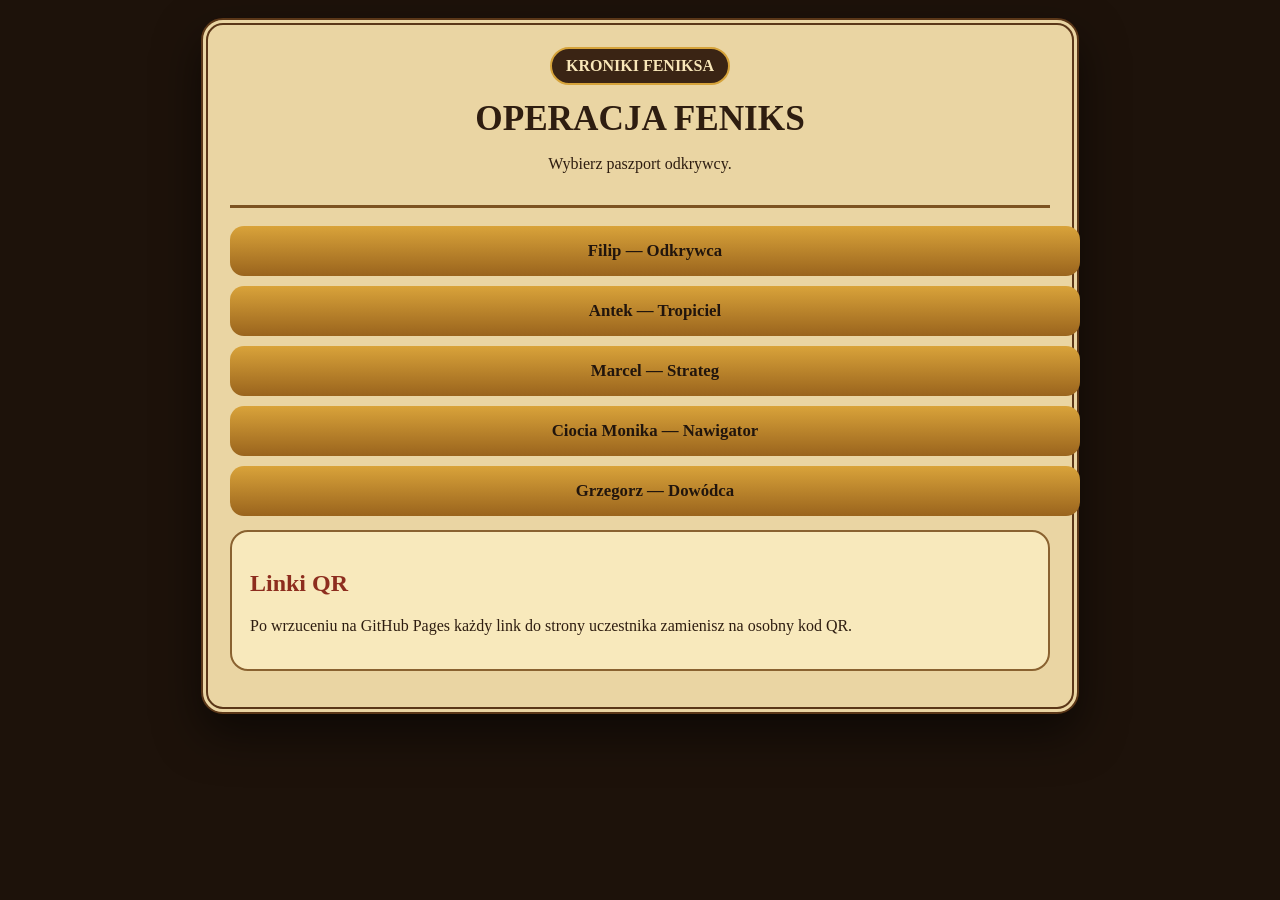
==== index.html @ eb8ac410 "Add files via upload" ====
<!doctype html><html lang="pl"><head><meta charset="utf-8"><meta name="viewport" content="width=device-width,initial-scale=1"><title>Operacja Feniks</title><link rel="stylesheet" href="style.css"></head><body><main class="app"><header><span class="badge">KRONIKI FENIKSA</span><h1>Operacja Feniks</h1><p>Wybierz paszport odkrywcy.</p></header><a class="button" href="filip.html">Filip — Odkrywca</a><a class="button" href="antek.html">Antek — Tropiciel</a><a class="button" href="marcel.html">Marcel — Strateg</a><a class="button" href="monika.html">Ciocia Monika — Nawigator</a><a class="button" href="grzegorz.html">Grzegorz — Dowódca</a><div class="card"><h2>Linki QR</h2><p>Po wrzuceniu na GitHub Pages każdy link do strony uczestnika zamienisz na osobny kod QR.</p></div></main></body></html>
---- style.css ----
body{margin:0;background:#1d120a;color:#2e1d10;font-family:Georgia,serif;padding:18px}
.app{max-width:820px;margin:auto;background:#ead5a3;border:7px double #5b3718;border-radius:22px;padding:22px;box-shadow:0 20px 45px #0008}
header{text-align:center;border-bottom:3px solid #7d5321;padding-bottom:16px;margin-bottom:18px}
.badge{display:inline-block;padding:8px 14px;border:2px solid #d6a33a;border-radius:999px;background:#3a2414;color:#f8e6b8;font-weight:bold}
h1{text-transform:uppercase;font-size:2.2rem;margin:14px 0 8px}
h2{color:#8d2d1e}.card{background:#fff3c9aa;border:2px solid #8a6230;border-radius:18px;padding:18px;margin:14px 0}
.status{display:grid;grid-template-columns:1fr 1fr;gap:12px}.stat{text-align:center;border:2px solid #7d5321;border-radius:14px;padding:14px;background:#fff3c9}
.big{font-size:2rem;font-weight:bold;color:#8d2d1e}.button,button{display:block;width:100%;text-align:center;background:linear-gradient(#d9a33a,#9a641d);color:#21150d;font-weight:bold;padding:15px;border:0;border-radius:14px;text-decoration:none;margin:10px 0;font-size:1.05rem}
input{font-size:1.2rem;padding:8px;width:80px}.footer{text-align:center;color:#5e3b1d;margin-top:20px}@media(max-width:650px){.status{grid-template-columns:1fr}h1{font-size:1.7rem}}
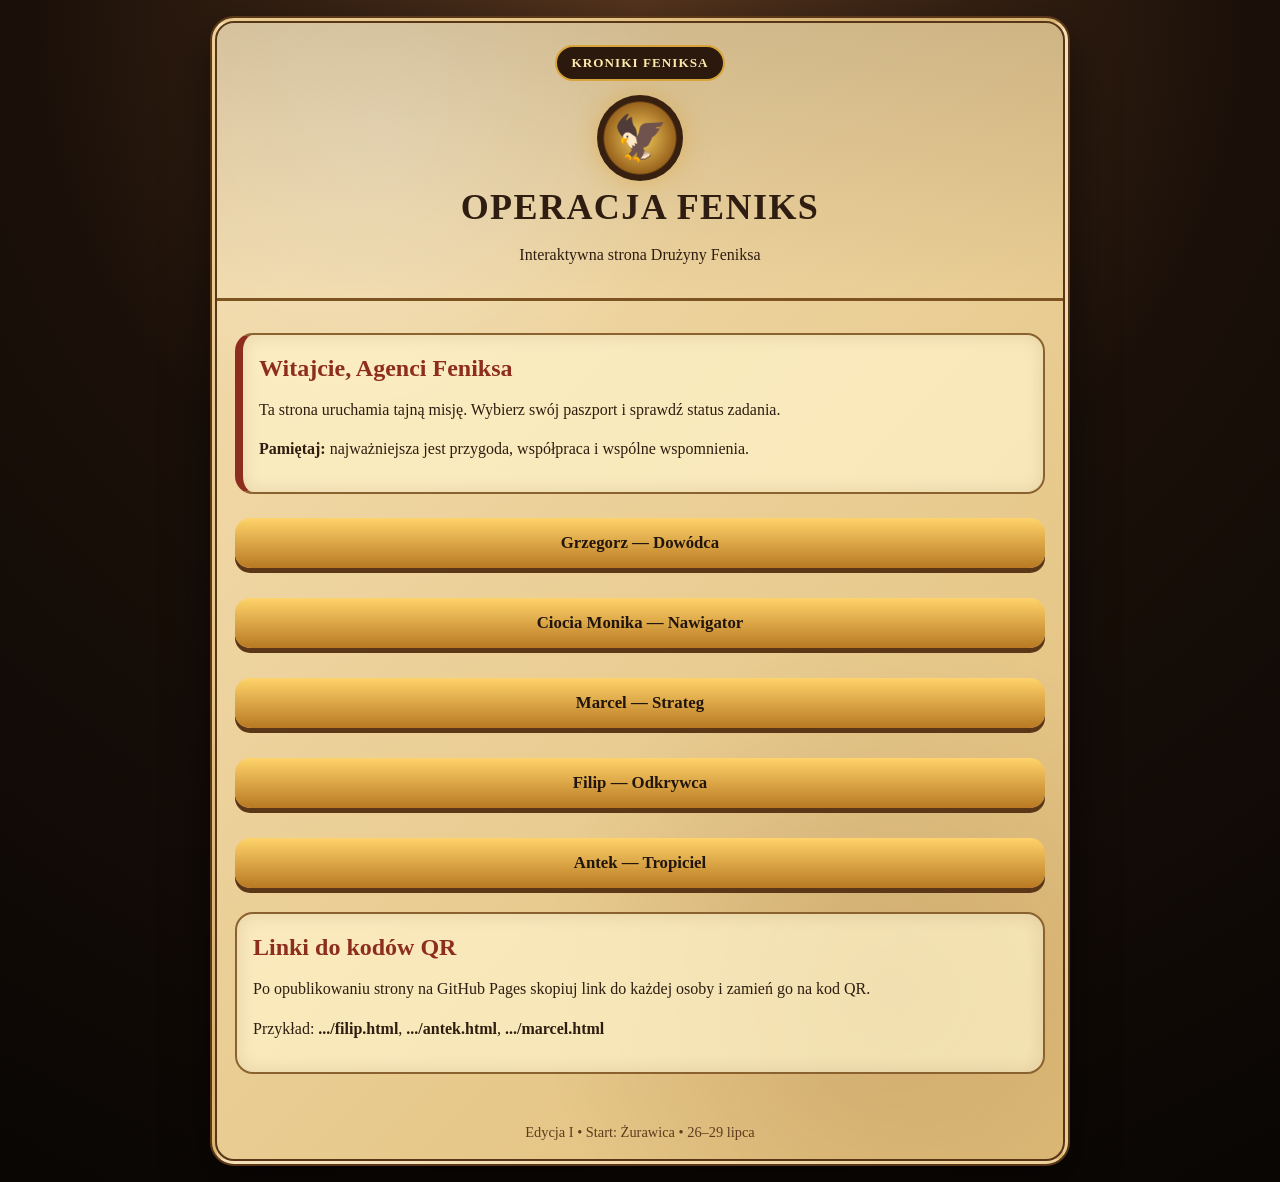
==== commit dd2deb79: "Add files via upload" ====
--- a/index.html
+++ b/index.html
@@ -1 +1,43 @@
-<!doctype html><html lang="pl"><head><meta charset="utf-8"><meta name="viewport" content="width=device-width,initial-scale=1"><title>Operacja Feniks</title><link rel="stylesheet" href="style.css"></head><body><main class="app"><header><span class="badge">KRONIKI FENIKSA</span><h1>Operacja Feniks</h1><p>Wybierz paszport odkrywcy.</p></header><a class="button" href="filip.html">Filip — Odkrywca</a><a class="button" href="antek.html">Antek — Tropiciel</a><a class="button" href="marcel.html">Marcel — Strateg</a><a class="button" href="monika.html">Ciocia Monika — Nawigator</a><a class="button" href="grzegorz.html">Grzegorz — Dowódca</a><div class="card"><h2>Linki QR</h2><p>Po wrzuceniu na GitHub Pages każdy link do strony uczestnika zamienisz na osobny kod QR.</p></div></main></body></html>+<!doctype html>
+<html lang="pl">
+<head>
+<meta charset="utf-8">
+<meta name="viewport" content="width=device-width,initial-scale=1">
+<title>Operacja Feniks</title>
+<link rel="stylesheet" href="style.css">
+</head>
+<body>
+<main class="app">
+  <section class="top">
+    <span class="badge">KRONIKI FENIKSA</span>
+    <div class="phoenix">🦅</div>
+    <h1>Operacja Feniks</h1>
+    <p>Interaktywna strona Drużyny Feniksa</p>
+  </section>
+
+  <section class="content">
+    <div class="card alert">
+      <h2>Witajcie, Agenci Feniksa</h2>
+      <p>Ta strona uruchamia tajną misję. Wybierz swój paszport i sprawdź status zadania.</p>
+      <p><b>Pamiętaj:</b> najważniejsza jest przygoda, współpraca i wspólne wspomnienia.</p>
+    </div>
+
+    <div class="links">
+      <a class="button" href="grzegorz.html">Grzegorz — Dowódca</a>
+<a class="button" href="monika.html">Ciocia Monika — Nawigator</a>
+<a class="button" href="marcel.html">Marcel — Strateg</a>
+<a class="button" href="filip.html">Filip — Odkrywca</a>
+<a class="button" href="antek.html">Antek — Tropiciel</a>
+    </div>
+
+    <div class="card">
+      <h2>Linki do kodów QR</h2>
+      <p>Po opublikowaniu strony na GitHub Pages skopiuj link do każdej osoby i zamień go na kod QR.</p>
+      <p>Przykład: <b>.../filip.html</b>, <b>.../antek.html</b>, <b>.../marcel.html</b></p>
+    </div>
+  </section>
+
+  <div class="footer">Edycja I • Start: Żurawica • 26–29 lipca</div>
+</main>
+</body>
+</html>
--- a/style.css
+++ b/style.css
@@ -1,9 +1,153 @@
-body{margin:0;background:#1d120a;color:#2e1d10;font-family:Georgia,serif;padding:18px}
-.app{max-width:820px;margin:auto;background:#ead5a3;border:7px double #5b3718;border-radius:22px;padding:22px;box-shadow:0 20px 45px #0008}
-header{text-align:center;border-bottom:3px solid #7d5321;padding-bottom:16px;margin-bottom:18px}
-.badge{display:inline-block;padding:8px 14px;border:2px solid #d6a33a;border-radius:999px;background:#3a2414;color:#f8e6b8;font-weight:bold}
-h1{text-transform:uppercase;font-size:2.2rem;margin:14px 0 8px}
-h2{color:#8d2d1e}.card{background:#fff3c9aa;border:2px solid #8a6230;border-radius:18px;padding:18px;margin:14px 0}
-.status{display:grid;grid-template-columns:1fr 1fr;gap:12px}.stat{text-align:center;border:2px solid #7d5321;border-radius:14px;padding:14px;background:#fff3c9}
-.big{font-size:2rem;font-weight:bold;color:#8d2d1e}.button,button{display:block;width:100%;text-align:center;background:linear-gradient(#d9a33a,#9a641d);color:#21150d;font-weight:bold;padding:15px;border:0;border-radius:14px;text-decoration:none;margin:10px 0;font-size:1.05rem}
-input{font-size:1.2rem;padding:8px;width:80px}.footer{text-align:center;color:#5e3b1d;margin-top:20px}@media(max-width:650px){.status{grid-template-columns:1fr}h1{font-size:1.7rem}}+
+:root{
+  --bg:#120b07;
+  --paper:#efd9a8;
+  --paper2:#fff0c4;
+  --ink:#2e1d10;
+  --gold:#d8a339;
+  --red:#8d2d1e;
+  --dark:#24150c;
+}
+*{box-sizing:border-box}
+body{
+  margin:0;
+  min-height:100vh;
+  padding:16px;
+  font-family: Georgia, 'Times New Roman', serif;
+  color:var(--ink);
+  background:
+    radial-gradient(circle at top,#55351e 0%,#1b1009 45%,#090604 100%);
+}
+.app{
+  max-width:860px;
+  margin:0 auto;
+  border:7px double #5a3618;
+  border-radius:24px;
+  background:
+    radial-gradient(circle at 20% 10%,rgba(255,255,255,.25),transparent 25%),
+    radial-gradient(circle at 80% 85%,rgba(110,55,15,.18),transparent 30%),
+    linear-gradient(135deg,#f3ddb0,#e1bf7a);
+  box-shadow:0 18px 45px rgba(0,0,0,.55);
+  overflow:hidden;
+}
+.top{
+  text-align:center;
+  padding:22px 18px 16px;
+  background:linear-gradient(180deg,rgba(40,22,10,.15),transparent);
+  border-bottom:3px solid #7d5321;
+}
+.badge{
+  display:inline-block;
+  padding:8px 14px;
+  border:2px solid var(--gold);
+  border-radius:999px;
+  background:#2b190d;
+  color:#ffe9ad;
+  font-weight:bold;
+  letter-spacing:.08em;
+  font-size:.82rem;
+}
+.phoenix{
+  width:86px;height:86px;margin:14px auto 8px;border-radius:50%;
+  display:grid;place-items:center;
+  background:radial-gradient(circle,#f4cf60,#9a641d 58%,#382010 61%);
+  box-shadow:0 0 25px rgba(216,163,57,.55);
+  animation: glow 2.2s ease-in-out infinite alternate;
+  font-size:44px;
+}
+@keyframes glow{from{box-shadow:0 0 12px rgba(216,163,57,.4)}to{box-shadow:0 0 38px rgba(216,163,57,.9)}}
+h1{
+  margin:8px 0 6px;
+  font-size:2.25rem;
+  line-height:1.05;
+  text-transform:uppercase;
+  letter-spacing:.04em;
+}
+h2{color:var(--red);margin:4px 0 10px}
+p{line-height:1.45}
+.content{padding:18px}
+.card{
+  background:rgba(255,244,203,.72);
+  border:2px solid #8a6230;
+  border-radius:18px;
+  padding:16px;
+  margin:14px 0;
+  box-shadow:inset 0 0 18px rgba(90,45,10,.12);
+}
+.alert{
+  border-left:8px solid var(--red);
+}
+.row{
+  display:grid;
+  grid-template-columns:1fr 1fr;
+  gap:12px;
+}
+.stat{
+  text-align:center;
+  background:#fff3c9;
+  border:2px solid #7d5321;
+  border-radius:16px;
+  padding:14px;
+}
+.big{
+  font-size:2.25rem;
+  font-weight:bold;
+  color:var(--red);
+}
+.progress{
+  height:18px;
+  background:#d7bd7b;
+  border:2px solid #6a461f;
+  border-radius:99px;
+  overflow:hidden;
+}
+.bar{
+  height:100%;
+  width:0%;
+  background:linear-gradient(90deg,#9a641d,#ffd36b);
+  transition:.4s;
+}
+button,.button{
+  width:100%;
+  display:block;
+  text-align:center;
+  border:0;
+  border-radius:15px;
+  padding:15px 18px;
+  margin:10px 0;
+  font-weight:bold;
+  font-size:1.05rem;
+  text-decoration:none;
+  color:#21150d;
+  background:linear-gradient(180deg,#ffd36b,#b87922);
+  box-shadow:0 5px 0 #5b3718;
+}
+button:active{transform:translateY(2px);box-shadow:0 3px 0 #5b3718}
+input{
+  width:88px;
+  padding:9px;
+  border:2px solid #7d5321;
+  border-radius:10px;
+  font-size:1.1rem;
+  text-align:center;
+  background:#fff8df;
+}
+.links{
+  display:grid;
+  grid-template-columns:1fr;
+  gap:10px;
+}
+.footer{text-align:center;color:#5e3b1d;font-size:.9rem;padding:18px}
+.locked{opacity:.78}
+.stamps{
+  font-size:1.7rem;
+  letter-spacing:.15em;
+  line-height:1.8;
+}
+@media(max-width:650px){
+  body{padding:8px}
+  .app{border-width:4px;border-radius:18px}
+  h1{font-size:1.65rem}
+  .row{grid-template-columns:1fr}
+  .content{padding:12px}
+}
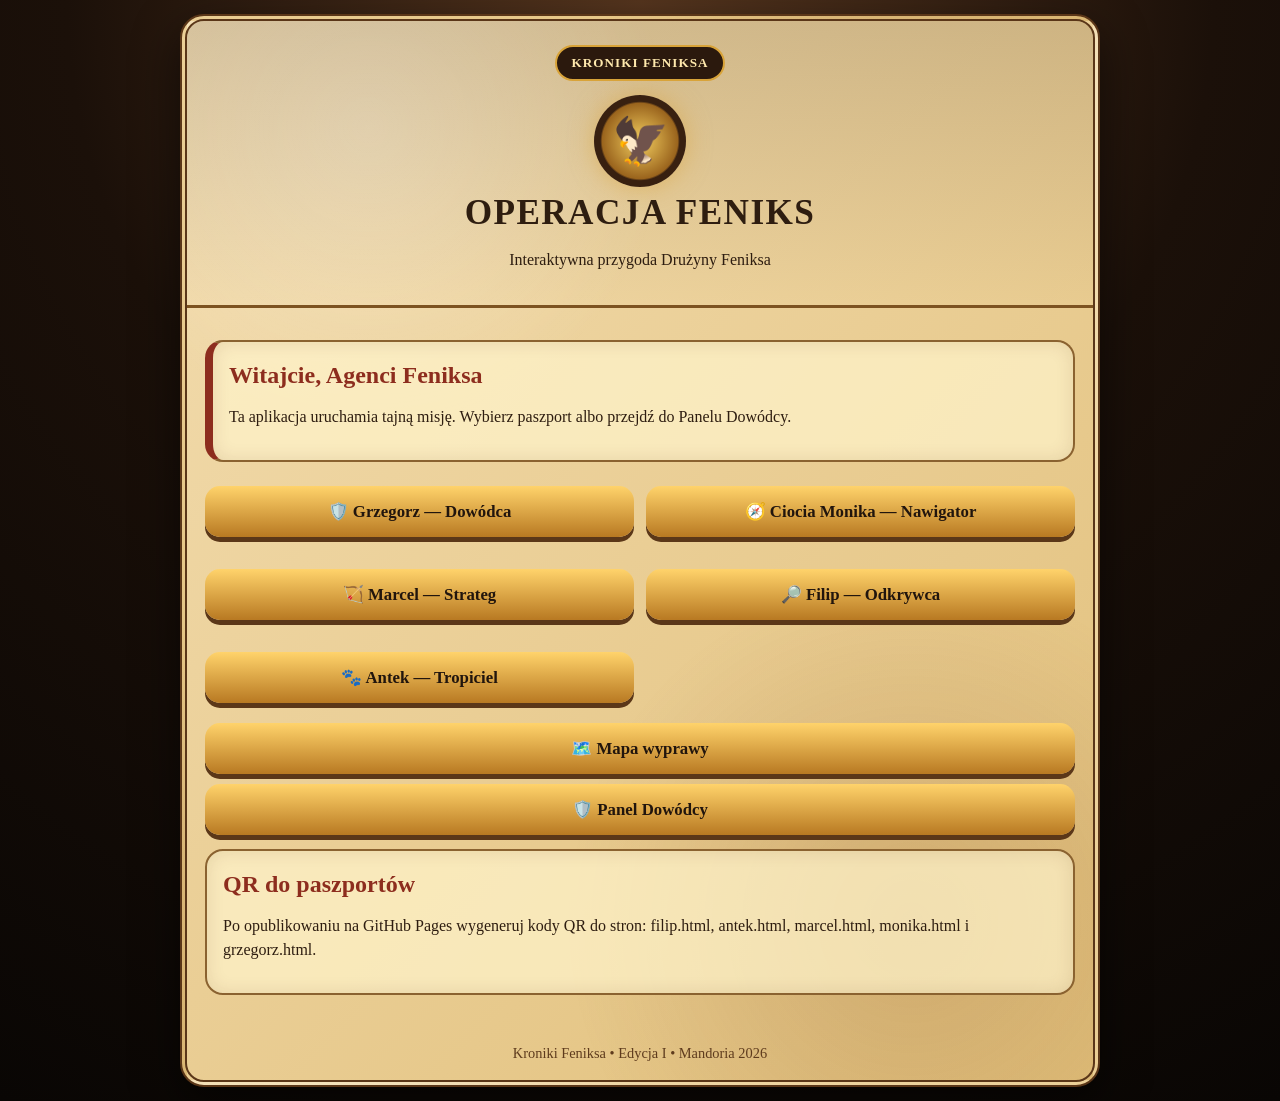
==== commit 2d3585ac: "Add files via upload" ====
--- a/index.html
+++ b/index.html
@@ -1,43 +1,4 @@
-<!doctype html>
-<html lang="pl">
-<head>
-<meta charset="utf-8">
-<meta name="viewport" content="width=device-width,initial-scale=1">
-<title>Operacja Feniks</title>
-<link rel="stylesheet" href="style.css">
-</head>
-<body>
-<main class="app">
-  <section class="top">
-    <span class="badge">KRONIKI FENIKSA</span>
-    <div class="phoenix">🦅</div>
-    <h1>Operacja Feniks</h1>
-    <p>Interaktywna strona Drużyny Feniksa</p>
-  </section>
-
-  <section class="content">
-    <div class="card alert">
-      <h2>Witajcie, Agenci Feniksa</h2>
-      <p>Ta strona uruchamia tajną misję. Wybierz swój paszport i sprawdź status zadania.</p>
-      <p><b>Pamiętaj:</b> najważniejsza jest przygoda, współpraca i wspólne wspomnienia.</p>
-    </div>
-
-    <div class="links">
-      <a class="button" href="grzegorz.html">Grzegorz — Dowódca</a>
-<a class="button" href="monika.html">Ciocia Monika — Nawigator</a>
-<a class="button" href="marcel.html">Marcel — Strateg</a>
-<a class="button" href="filip.html">Filip — Odkrywca</a>
-<a class="button" href="antek.html">Antek — Tropiciel</a>
-    </div>
-
-    <div class="card">
-      <h2>Linki do kodów QR</h2>
-      <p>Po opublikowaniu strony na GitHub Pages skopiuj link do każdej osoby i zamień go na kod QR.</p>
-      <p>Przykład: <b>.../filip.html</b>, <b>.../antek.html</b>, <b>.../marcel.html</b></p>
-    </div>
-  </section>
-
-  <div class="footer">Edycja I • Start: Żurawica • 26–29 lipca</div>
-</main>
-</body>
-</html>+<!doctype html><html lang="pl"><head><meta charset="utf-8"><meta name="viewport" content="width=device-width,initial-scale=1"><title>Operacja Feniks</title><link rel="stylesheet" href="style.css"></head><body><main class="app"><section class="top"><span class="badge">KRONIKI FENIKSA</span><div class="phoenix">🦅</div><h1>Operacja Feniks</h1><p>Interaktywna przygoda Drużyny Feniksa</p></section><section class="content">
+<div class="card alert"><h2>Witajcie, Agenci Feniksa</h2><p>Ta aplikacja uruchamia tajną misję. Wybierz paszport albo przejdź do Panelu Dowódcy.</p></div>
+<div class="grid"><a class="button" href="grzegorz.html">🛡️ Grzegorz — Dowódca</a><a class="button" href="monika.html">🧭 Ciocia Monika — Nawigator</a><a class="button" href="marcel.html">🏹 Marcel — Strateg</a><a class="button" href="filip.html">🔎 Filip — Odkrywca</a><a class="button" href="antek.html">🐾 Antek — Tropiciel</a></div><a class="button" href="mapa.html">🗺️ Mapa wyprawy</a><a class="button" href="dowodca.html">🛡️ Panel Dowódcy</a>
+<div class="card"><h2>QR do paszportów</h2><p>Po opublikowaniu na GitHub Pages wygeneruj kody QR do stron: filip.html, antek.html, marcel.html, monika.html i grzegorz.html.</p></div></section><div class="footer">Kroniki Feniksa • Edycja I • Mandoria 2026</div></main><script src="app.js"></script></body></html>
--- a/style.css
+++ b/style.css
@@ -1,153 +1,29 @@
 
 :root{
-  --bg:#120b07;
-  --paper:#efd9a8;
-  --paper2:#fff0c4;
-  --ink:#2e1d10;
-  --gold:#d8a339;
-  --red:#8d2d1e;
-  --dark:#24150c;
+  --bg:#120b07; --paper:#efd9a8; --paper2:#fff0c4; --ink:#2e1d10;
+  --gold:#d8a339; --red:#8d2d1e; --dark:#24150c; --green:#2f8a4d;
 }
 *{box-sizing:border-box}
 body{
-  margin:0;
-  min-height:100vh;
-  padding:16px;
-  font-family: Georgia, 'Times New Roman', serif;
-  color:var(--ink);
-  background:
-    radial-gradient(circle at top,#55351e 0%,#1b1009 45%,#090604 100%);
+  margin:0; min-height:100vh; padding:14px; font-family:Georgia,'Times New Roman',serif; color:var(--ink);
+  background:radial-gradient(circle at top,#55351e 0%,#1b1009 45%,#090604 100%);
 }
-.app{
-  max-width:860px;
-  margin:0 auto;
-  border:7px double #5a3618;
-  border-radius:24px;
-  background:
-    radial-gradient(circle at 20% 10%,rgba(255,255,255,.25),transparent 25%),
-    radial-gradient(circle at 80% 85%,rgba(110,55,15,.18),transparent 30%),
-    linear-gradient(135deg,#f3ddb0,#e1bf7a);
-  box-shadow:0 18px 45px rgba(0,0,0,.55);
-  overflow:hidden;
-}
-.top{
-  text-align:center;
-  padding:22px 18px 16px;
-  background:linear-gradient(180deg,rgba(40,22,10,.15),transparent);
-  border-bottom:3px solid #7d5321;
-}
-.badge{
-  display:inline-block;
-  padding:8px 14px;
-  border:2px solid var(--gold);
-  border-radius:999px;
-  background:#2b190d;
-  color:#ffe9ad;
-  font-weight:bold;
-  letter-spacing:.08em;
-  font-size:.82rem;
-}
-.phoenix{
-  width:86px;height:86px;margin:14px auto 8px;border-radius:50%;
-  display:grid;place-items:center;
-  background:radial-gradient(circle,#f4cf60,#9a641d 58%,#382010 61%);
-  box-shadow:0 0 25px rgba(216,163,57,.55);
-  animation: glow 2.2s ease-in-out infinite alternate;
-  font-size:44px;
-}
+.app{max-width:920px;margin:0 auto;border:7px double #5a3618;border-radius:24px;background:
+  radial-gradient(circle at 20% 10%,rgba(255,255,255,.25),transparent 25%),
+  radial-gradient(circle at 80% 85%,rgba(110,55,15,.18),transparent 30%),
+  linear-gradient(135deg,#f3ddb0,#e1bf7a);box-shadow:0 18px 45px rgba(0,0,0,.55);overflow:hidden}
+.top{text-align:center;padding:24px 16px 18px;border-bottom:3px solid #7d5321;background:linear-gradient(180deg,rgba(40,22,10,.15),transparent)}
+.badge{display:inline-block;padding:8px 14px;border:2px solid var(--gold);border-radius:999px;background:#2b190d;color:#ffe9ad;font-weight:bold;letter-spacing:.08em;font-size:.82rem}
+.phoenix{width:92px;height:92px;margin:14px auto 8px;border-radius:50%;display:grid;place-items:center;background:radial-gradient(circle,#f4cf60,#9a641d 58%,#382010 61%);box-shadow:0 0 25px rgba(216,163,57,.55);animation:glow 2.2s ease-in-out infinite alternate;font-size:46px}
 @keyframes glow{from{box-shadow:0 0 12px rgba(216,163,57,.4)}to{box-shadow:0 0 38px rgba(216,163,57,.9)}}
-h1{
-  margin:8px 0 6px;
-  font-size:2.25rem;
-  line-height:1.05;
-  text-transform:uppercase;
-  letter-spacing:.04em;
-}
-h2{color:var(--red);margin:4px 0 10px}
-p{line-height:1.45}
-.content{padding:18px}
-.card{
-  background:rgba(255,244,203,.72);
-  border:2px solid #8a6230;
-  border-radius:18px;
-  padding:16px;
-  margin:14px 0;
-  box-shadow:inset 0 0 18px rgba(90,45,10,.12);
-}
-.alert{
-  border-left:8px solid var(--red);
-}
-.row{
-  display:grid;
-  grid-template-columns:1fr 1fr;
-  gap:12px;
-}
-.stat{
-  text-align:center;
-  background:#fff3c9;
-  border:2px solid #7d5321;
-  border-radius:16px;
-  padding:14px;
-}
-.big{
-  font-size:2.25rem;
-  font-weight:bold;
-  color:var(--red);
-}
-.progress{
-  height:18px;
-  background:#d7bd7b;
-  border:2px solid #6a461f;
-  border-radius:99px;
-  overflow:hidden;
-}
-.bar{
-  height:100%;
-  width:0%;
-  background:linear-gradient(90deg,#9a641d,#ffd36b);
-  transition:.4s;
-}
-button,.button{
-  width:100%;
-  display:block;
-  text-align:center;
-  border:0;
-  border-radius:15px;
-  padding:15px 18px;
-  margin:10px 0;
-  font-weight:bold;
-  font-size:1.05rem;
-  text-decoration:none;
-  color:#21150d;
-  background:linear-gradient(180deg,#ffd36b,#b87922);
-  box-shadow:0 5px 0 #5b3718;
-}
-button:active{transform:translateY(2px);box-shadow:0 3px 0 #5b3718}
-input{
-  width:88px;
-  padding:9px;
-  border:2px solid #7d5321;
-  border-radius:10px;
-  font-size:1.1rem;
-  text-align:center;
-  background:#fff8df;
-}
-.links{
-  display:grid;
-  grid-template-columns:1fr;
-  gap:10px;
-}
-.footer{text-align:center;color:#5e3b1d;font-size:.9rem;padding:18px}
-.locked{opacity:.78}
-.stamps{
-  font-size:1.7rem;
-  letter-spacing:.15em;
-  line-height:1.8;
-}
-@media(max-width:650px){
-  body{padding:8px}
-  .app{border-width:4px;border-radius:18px}
-  h1{font-size:1.65rem}
-  .row{grid-template-columns:1fr}
-  .content{padding:12px}
-}
+h1{margin:8px 0 6px;font-size:2.2rem;line-height:1.05;text-transform:uppercase;letter-spacing:.04em}
+h2{color:var(--red);margin:4px 0 10px} p{line-height:1.45}
+.content{padding:18px}.card{background:rgba(255,244,203,.72);border:2px solid #8a6230;border-radius:18px;padding:16px;margin:14px 0;box-shadow:inset 0 0 18px rgba(90,45,10,.12)}
+.alert{border-left:8px solid var(--red)}.row{display:grid;grid-template-columns:1fr 1fr;gap:12px}.grid{display:grid;grid-template-columns:repeat(2,1fr);gap:12px}
+.stat{text-align:center;background:#fff3c9;border:2px solid #7d5321;border-radius:16px;padding:14px}.big{font-size:2.25rem;font-weight:bold;color:var(--red)}
+.progress{height:18px;background:#d7bd7b;border:2px solid #6a461f;border-radius:99px;overflow:hidden}.bar{height:100%;width:0%;background:linear-gradient(90deg,#9a641d,#ffd36b);transition:.4s}
+button,.button{width:100%;display:block;text-align:center;border:0;border-radius:15px;padding:15px 18px;margin:10px 0;font-weight:bold;font-size:1.05rem;text-decoration:none;color:#21150d;background:linear-gradient(180deg,#ffd36b,#b87922);box-shadow:0 5px 0 #5b3718}
+button:active{transform:translateY(2px);box-shadow:0 3px 0 #5b3718} input,select,textarea{padding:10px;border:2px solid #7d5321;border-radius:10px;font-size:1rem;background:#fff8df;width:100%;margin:6px 0}
+label{font-weight:bold}.mission{display:flex;gap:12px;align-items:flex-start}.mission .ico{font-size:2rem;min-width:42px}.done{opacity:.55;text-decoration:line-through}.footer{text-align:center;color:#5e3b1d;font-size:.9rem;padding:18px}
+.stamps{font-size:1.5rem;letter-spacing:.12em;line-height:1.7}.small{font-size:.9rem;color:#5e3b1d}.pill{display:inline-block;padding:5px 9px;border:1px solid #8a6230;border-radius:999px;background:#fff3c9;margin:3px}
+@media(max-width:650px){body{padding:8px}.app{border-width:4px;border-radius:18px}h1{font-size:1.65rem}.row,.grid{grid-template-columns:1fr}.content{padding:12px}}
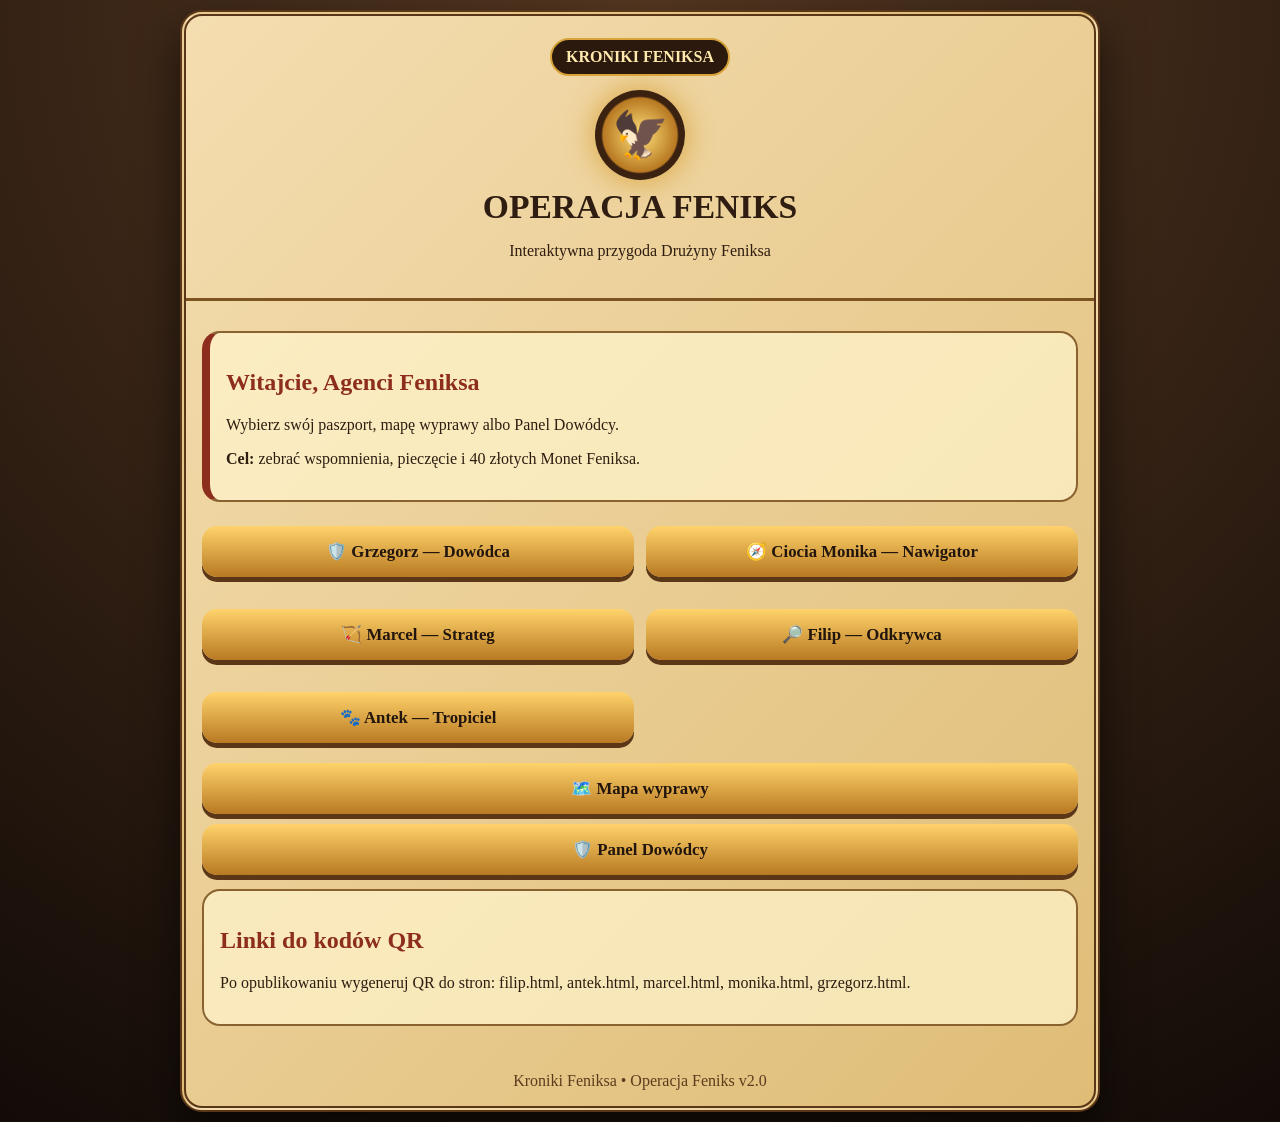
==== commit 6610f875: "Add files via upload" ====
--- a/index.html
+++ b/index.html
@@ -1,4 +1 @@
-<!doctype html><html lang="pl"><head><meta charset="utf-8"><meta name="viewport" content="width=device-width,initial-scale=1"><title>Operacja Feniks</title><link rel="stylesheet" href="style.css"></head><body><main class="app"><section class="top"><span class="badge">KRONIKI FENIKSA</span><div class="phoenix">🦅</div><h1>Operacja Feniks</h1><p>Interaktywna przygoda Drużyny Feniksa</p></section><section class="content">
-<div class="card alert"><h2>Witajcie, Agenci Feniksa</h2><p>Ta aplikacja uruchamia tajną misję. Wybierz paszport albo przejdź do Panelu Dowódcy.</p></div>
-<div class="grid"><a class="button" href="grzegorz.html">🛡️ Grzegorz — Dowódca</a><a class="button" href="monika.html">🧭 Ciocia Monika — Nawigator</a><a class="button" href="marcel.html">🏹 Marcel — Strateg</a><a class="button" href="filip.html">🔎 Filip — Odkrywca</a><a class="button" href="antek.html">🐾 Antek — Tropiciel</a></div><a class="button" href="mapa.html">🗺️ Mapa wyprawy</a><a class="button" href="dowodca.html">🛡️ Panel Dowódcy</a>
-<div class="card"><h2>QR do paszportów</h2><p>Po opublikowaniu na GitHub Pages wygeneruj kody QR do stron: filip.html, antek.html, marcel.html, monika.html i grzegorz.html.</p></div></section><div class="footer">Kroniki Feniksa • Edycja I • Mandoria 2026</div></main><script src="app.js"></script></body></html>+<!doctype html><html lang="pl"><head><meta charset="utf-8"><meta name="viewport" content="width=device-width,initial-scale=1"><title>Operacja Feniks</title><link rel="stylesheet" href="style.css"></head><body><main class="app"><section class="top"><span class="badge">KRONIKI FENIKSA</span><div class="phoenix">🦅</div><h1>Operacja Feniks</h1><p>Interaktywna przygoda Drużyny Feniksa</p></section><section class="content"><div class="card alert"><h2>Witajcie, Agenci Feniksa</h2><p>Wybierz swój paszport, mapę wyprawy albo Panel Dowódcy.</p><p><b>Cel:</b> zebrać wspomnienia, pieczęcie i 40 złotych Monet Feniksa.</p></div><div class="grid"><a class="button" href="grzegorz.html">🛡️ Grzegorz — Dowódca</a><a class="button" href="monika.html">🧭 Ciocia Monika — Nawigator</a><a class="button" href="marcel.html">🏹 Marcel — Strateg</a><a class="button" href="filip.html">🔎 Filip — Odkrywca</a><a class="button" href="antek.html">🐾 Antek — Tropiciel</a></div><a class="button" href="mapa.html">🗺️ Mapa wyprawy</a><a class="button" href="dowodca.html">🛡️ Panel Dowódcy</a><div class="card"><h2>Linki do kodów QR</h2><p>Po opublikowaniu wygeneruj QR do stron: filip.html, antek.html, marcel.html, monika.html, grzegorz.html.</p></div></section><div class="footer">Kroniki Feniksa • Operacja Feniks v2.0</div></main><script src="app.js"></script></body></html>
--- a/style.css
+++ b/style.css
@@ -1,29 +1,15 @@
 
-:root{
-  --bg:#120b07; --paper:#efd9a8; --paper2:#fff0c4; --ink:#2e1d10;
-  --gold:#d8a339; --red:#8d2d1e; --dark:#24150c; --green:#2f8a4d;
-}
 *{box-sizing:border-box}
-body{
-  margin:0; min-height:100vh; padding:14px; font-family:Georgia,'Times New Roman',serif; color:var(--ink);
-  background:radial-gradient(circle at top,#55351e 0%,#1b1009 45%,#090604 100%);
-}
-.app{max-width:920px;margin:0 auto;border:7px double #5a3618;border-radius:24px;background:
-  radial-gradient(circle at 20% 10%,rgba(255,255,255,.25),transparent 25%),
-  radial-gradient(circle at 80% 85%,rgba(110,55,15,.18),transparent 30%),
-  linear-gradient(135deg,#f3ddb0,#e1bf7a);box-shadow:0 18px 45px rgba(0,0,0,.55);overflow:hidden}
-.top{text-align:center;padding:24px 16px 18px;border-bottom:3px solid #7d5321;background:linear-gradient(180deg,rgba(40,22,10,.15),transparent)}
-.badge{display:inline-block;padding:8px 14px;border:2px solid var(--gold);border-radius:999px;background:#2b190d;color:#ffe9ad;font-weight:bold;letter-spacing:.08em;font-size:.82rem}
-.phoenix{width:92px;height:92px;margin:14px auto 8px;border-radius:50%;display:grid;place-items:center;background:radial-gradient(circle,#f4cf60,#9a641d 58%,#382010 61%);box-shadow:0 0 25px rgba(216,163,57,.55);animation:glow 2.2s ease-in-out infinite alternate;font-size:46px}
-@keyframes glow{from{box-shadow:0 0 12px rgba(216,163,57,.4)}to{box-shadow:0 0 38px rgba(216,163,57,.9)}}
-h1{margin:8px 0 6px;font-size:2.2rem;line-height:1.05;text-transform:uppercase;letter-spacing:.04em}
-h2{color:var(--red);margin:4px 0 10px} p{line-height:1.45}
-.content{padding:18px}.card{background:rgba(255,244,203,.72);border:2px solid #8a6230;border-radius:18px;padding:16px;margin:14px 0;box-shadow:inset 0 0 18px rgba(90,45,10,.12)}
-.alert{border-left:8px solid var(--red)}.row{display:grid;grid-template-columns:1fr 1fr;gap:12px}.grid{display:grid;grid-template-columns:repeat(2,1fr);gap:12px}
-.stat{text-align:center;background:#fff3c9;border:2px solid #7d5321;border-radius:16px;padding:14px}.big{font-size:2.25rem;font-weight:bold;color:var(--red)}
-.progress{height:18px;background:#d7bd7b;border:2px solid #6a461f;border-radius:99px;overflow:hidden}.bar{height:100%;width:0%;background:linear-gradient(90deg,#9a641d,#ffd36b);transition:.4s}
-button,.button{width:100%;display:block;text-align:center;border:0;border-radius:15px;padding:15px 18px;margin:10px 0;font-weight:bold;font-size:1.05rem;text-decoration:none;color:#21150d;background:linear-gradient(180deg,#ffd36b,#b87922);box-shadow:0 5px 0 #5b3718}
-button:active{transform:translateY(2px);box-shadow:0 3px 0 #5b3718} input,select,textarea{padding:10px;border:2px solid #7d5321;border-radius:10px;font-size:1rem;background:#fff8df;width:100%;margin:6px 0}
-label{font-weight:bold}.mission{display:flex;gap:12px;align-items:flex-start}.mission .ico{font-size:2rem;min-width:42px}.done{opacity:.55;text-decoration:line-through}.footer{text-align:center;color:#5e3b1d;font-size:.9rem;padding:18px}
-.stamps{font-size:1.5rem;letter-spacing:.12em;line-height:1.7}.small{font-size:.9rem;color:#5e3b1d}.pill{display:inline-block;padding:5px 9px;border:1px solid #8a6230;border-radius:999px;background:#fff3c9;margin:3px}
-@media(max-width:650px){body{padding:8px}.app{border-width:4px;border-radius:18px}h1{font-size:1.65rem}.row,.grid{grid-template-columns:1fr}.content{padding:12px}}
+body{margin:0;min-height:100vh;padding:10px;font-family:Georgia,serif;color:#2e1d10;background:radial-gradient(circle at top,#573922,#120b07)}
+.app{max-width:920px;margin:auto;border:6px double #5a3618;border-radius:22px;background:linear-gradient(135deg,#f4ddb0,#dfbd77);box-shadow:0 18px 45px #0009;overflow:hidden}
+.top{text-align:center;padding:22px 14px;border-bottom:3px solid #7d5321}
+.badge{display:inline-block;padding:8px 14px;border:2px solid #d8a339;border-radius:999px;background:#2b190d;color:#ffe9ad;font-weight:bold}
+.phoenix{width:90px;height:90px;margin:14px auto 8px;border-radius:50%;display:grid;place-items:center;background:radial-gradient(circle,#ffe27b,#b87922 58%,#3a2110 61%);box-shadow:0 0 30px #d8a339;font-size:46px;animation:glow 2s infinite alternate}
+@keyframes glow{from{box-shadow:0 0 12px #d8a339}to{box-shadow:0 0 40px #ffd36b}}
+h1{margin:8px 0 6px;font-size:2.1rem;text-transform:uppercase}h2{color:#8d2d1e}
+.content{padding:16px}.card{background:#fff4cbbb;border:2px solid #8a6230;border-radius:18px;padding:16px;margin:14px 0}.alert{border-left:8px solid #8d2d1e}
+.grid,.row{display:grid;grid-template-columns:1fr 1fr;gap:12px}.stat{text-align:center;background:#fff3c9;border:2px solid #7d5321;border-radius:16px;padding:14px}
+.big{font-size:2.2rem;font-weight:bold;color:#8d2d1e}.progress{height:20px;background:#d7bd7b;border:2px solid #6a461f;border-radius:99px;overflow:hidden}.bar{height:100%;width:0%;background:linear-gradient(90deg,#9a641d,#ffd36b)}
+button,.button{width:100%;display:block;text-align:center;border:0;border-radius:15px;padding:15px;margin:10px 0;font-weight:bold;font-size:1.05rem;text-decoration:none;color:#21150d;background:linear-gradient(#ffd36b,#b87922);box-shadow:0 5px 0 #5b3718}
+input,textarea{width:100%;padding:10px;border:2px solid #7d5321;border-radius:10px;background:#fff8df;margin:6px 0}.mission{display:flex;gap:12px}.ico{font-size:2rem;min-width:42px}.done{opacity:.55;text-decoration:line-through}.stamps{font-size:1.4rem;letter-spacing:.12em}.footer{text-align:center;color:#5e3b1d;padding:16px}
+@media(max-width:650px){.grid,.row{grid-template-columns:1fr}h1{font-size:1.6rem}.app{border-width:4px}}
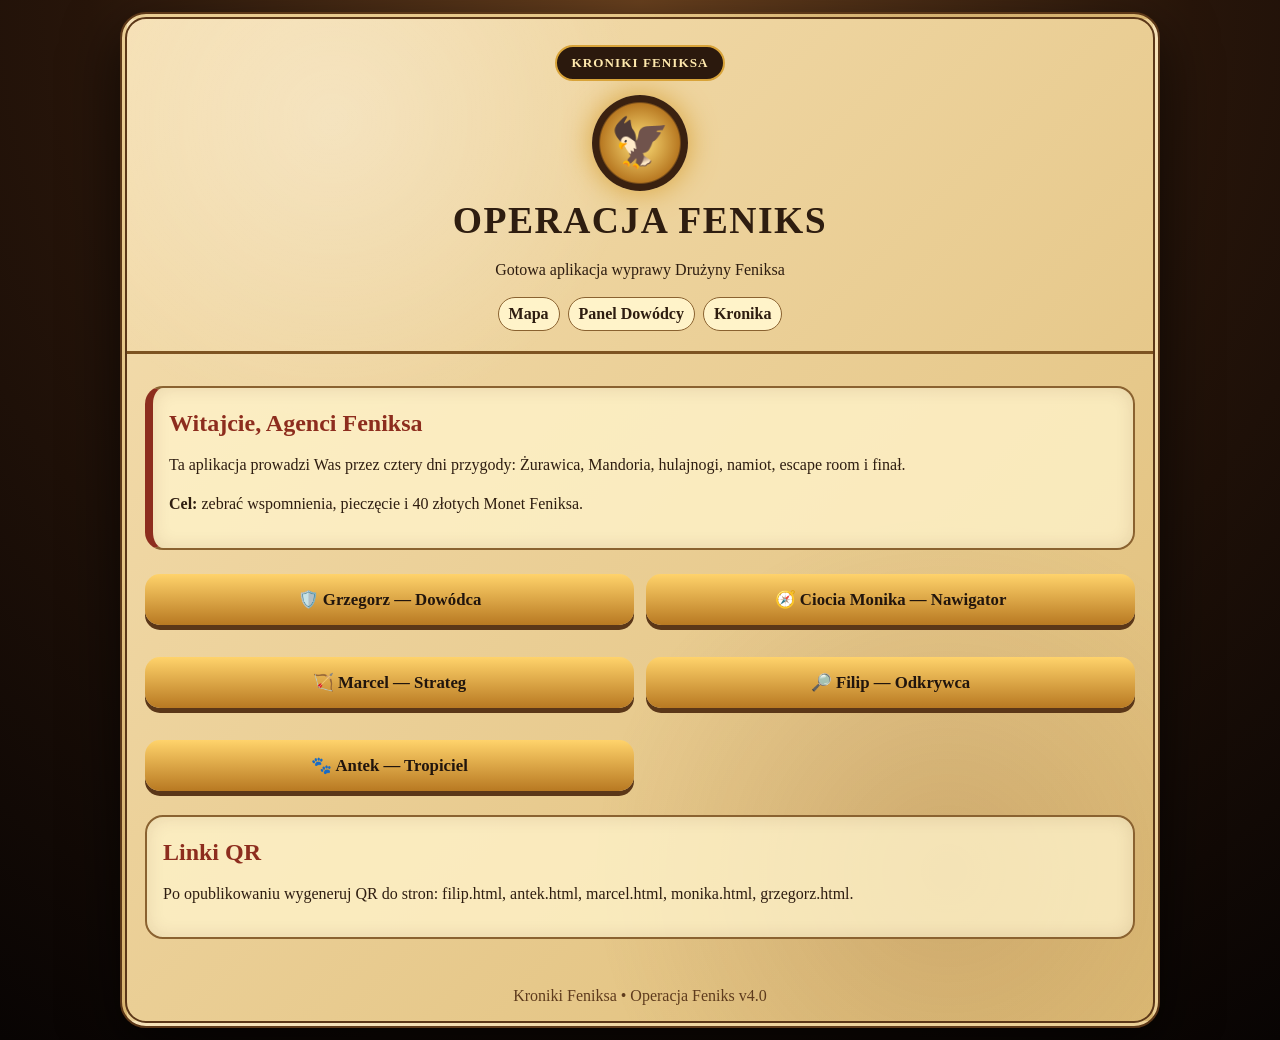
==== commit d4ff477f: "Add files via upload" ====
--- a/index.html
+++ b/index.html
@@ -1 +1 @@
-<!doctype html><html lang="pl"><head><meta charset="utf-8"><meta name="viewport" content="width=device-width,initial-scale=1"><title>Operacja Feniks</title><link rel="stylesheet" href="style.css"></head><body><main class="app"><section class="top"><span class="badge">KRONIKI FENIKSA</span><div class="phoenix">🦅</div><h1>Operacja Feniks</h1><p>Interaktywna przygoda Drużyny Feniksa</p></section><section class="content"><div class="card alert"><h2>Witajcie, Agenci Feniksa</h2><p>Wybierz swój paszport, mapę wyprawy albo Panel Dowódcy.</p><p><b>Cel:</b> zebrać wspomnienia, pieczęcie i 40 złotych Monet Feniksa.</p></div><div class="grid"><a class="button" href="grzegorz.html">🛡️ Grzegorz — Dowódca</a><a class="button" href="monika.html">🧭 Ciocia Monika — Nawigator</a><a class="button" href="marcel.html">🏹 Marcel — Strateg</a><a class="button" href="filip.html">🔎 Filip — Odkrywca</a><a class="button" href="antek.html">🐾 Antek — Tropiciel</a></div><a class="button" href="mapa.html">🗺️ Mapa wyprawy</a><a class="button" href="dowodca.html">🛡️ Panel Dowódcy</a><div class="card"><h2>Linki do kodów QR</h2><p>Po opublikowaniu wygeneruj QR do stron: filip.html, antek.html, marcel.html, monika.html, grzegorz.html.</p></div></section><div class="footer">Kroniki Feniksa • Operacja Feniks v2.0</div></main><script src="app.js"></script></body></html>+<!doctype html><html lang="pl"><head><meta charset="utf-8"><meta name="viewport" content="width=device-width,initial-scale=1"><title>Operacja Feniks</title><link rel="stylesheet" href="style.css"></head><body><main class="app"><section class="top"><span class="badge">KRONIKI FENIKSA</span><div class="phoenix">🦅</div><h1>Operacja Feniks</h1><p>Gotowa aplikacja wyprawy Drużyny Feniksa</p><div class="nav"><a href="mapa.html">Mapa</a><a href="dowodca.html">Panel Dowódcy</a><a href="kronika.html">Kronika</a></div></section><section class="content"><div class="card alert"><h2>Witajcie, Agenci Feniksa</h2><p>Ta aplikacja prowadzi Was przez cztery dni przygody: Żurawica, Mandoria, hulajnogi, namiot, escape room i finał.</p><p><b>Cel:</b> zebrać wspomnienia, pieczęcie i 40 złotych Monet Feniksa.</p></div><div class="grid"><a class="button" href="grzegorz.html">🛡️ Grzegorz — Dowódca</a><a class="button" href="monika.html">🧭 Ciocia Monika — Nawigator</a><a class="button" href="marcel.html">🏹 Marcel — Strateg</a><a class="button" href="filip.html">🔎 Filip — Odkrywca</a><a class="button" href="antek.html">🐾 Antek — Tropiciel</a></div><div class="card"><h2>Linki QR</h2><p>Po opublikowaniu wygeneruj QR do stron: filip.html, antek.html, marcel.html, monika.html, grzegorz.html.</p></div></section><div class="footer">Kroniki Feniksa • Operacja Feniks v4.0</div></main><script src="app.js"></script></body></html>
--- a/style.css
+++ b/style.css
@@ -1,15 +1,34 @@
 
+:root{
+  --bg:#100804;--paper:#efd9a8;--paper2:#fff1c7;--ink:#2e1d10;--gold:#d8a339;--red:#8d2d1e;--brown:#5b3718;
+}
 *{box-sizing:border-box}
-body{margin:0;min-height:100vh;padding:10px;font-family:Georgia,serif;color:#2e1d10;background:radial-gradient(circle at top,#573922,#120b07)}
-.app{max-width:920px;margin:auto;border:6px double #5a3618;border-radius:22px;background:linear-gradient(135deg,#f4ddb0,#dfbd77);box-shadow:0 18px 45px #0009;overflow:hidden}
-.top{text-align:center;padding:22px 14px;border-bottom:3px solid #7d5321}
-.badge{display:inline-block;padding:8px 14px;border:2px solid #d8a339;border-radius:999px;background:#2b190d;color:#ffe9ad;font-weight:bold}
-.phoenix{width:90px;height:90px;margin:14px auto 8px;border-radius:50%;display:grid;place-items:center;background:radial-gradient(circle,#ffe27b,#b87922 58%,#3a2110 61%);box-shadow:0 0 30px #d8a339;font-size:46px;animation:glow 2s infinite alternate}
-@keyframes glow{from{box-shadow:0 0 12px #d8a339}to{box-shadow:0 0 40px #ffd36b}}
-h1{margin:8px 0 6px;font-size:2.1rem;text-transform:uppercase}h2{color:#8d2d1e}
-.content{padding:16px}.card{background:#fff4cbbb;border:2px solid #8a6230;border-radius:18px;padding:16px;margin:14px 0}.alert{border-left:8px solid #8d2d1e}
-.grid,.row{display:grid;grid-template-columns:1fr 1fr;gap:12px}.stat{text-align:center;background:#fff3c9;border:2px solid #7d5321;border-radius:16px;padding:14px}
-.big{font-size:2.2rem;font-weight:bold;color:#8d2d1e}.progress{height:20px;background:#d7bd7b;border:2px solid #6a461f;border-radius:99px;overflow:hidden}.bar{height:100%;width:0%;background:linear-gradient(90deg,#9a641d,#ffd36b)}
-button,.button{width:100%;display:block;text-align:center;border:0;border-radius:15px;padding:15px;margin:10px 0;font-weight:bold;font-size:1.05rem;text-decoration:none;color:#21150d;background:linear-gradient(#ffd36b,#b87922);box-shadow:0 5px 0 #5b3718}
-input,textarea{width:100%;padding:10px;border:2px solid #7d5321;border-radius:10px;background:#fff8df;margin:6px 0}.mission{display:flex;gap:12px}.ico{font-size:2rem;min-width:42px}.done{opacity:.55;text-decoration:line-through}.stamps{font-size:1.4rem;letter-spacing:.12em}.footer{text-align:center;color:#5e3b1d;padding:16px}
-@media(max-width:650px){.grid,.row{grid-template-columns:1fr}h1{font-size:1.6rem}.app{border-width:4px}}
+html{scroll-behavior:smooth}
+body{margin:0;min-height:100vh;padding:12px;font-family:Georgia,'Times New Roman',serif;color:var(--ink);background:
+radial-gradient(circle at 50% 0%,#6b421f 0%,#27150a 45%,#080403 100%)}
+.app{max-width:1040px;margin:auto;border:7px double var(--brown);border-radius:26px;overflow:hidden;background:
+radial-gradient(circle at 20% 10%,rgba(255,255,255,.25),transparent 25%),
+radial-gradient(circle at 80% 85%,rgba(110,55,15,.18),transparent 30%),
+linear-gradient(135deg,#f5dfb2,#dfbd77);box-shadow:0 20px 55px rgba(0,0,0,.65)}
+.top{text-align:center;padding:26px 16px 20px;border-bottom:3px solid #7d5321;position:relative}
+.badge{display:inline-block;padding:8px 14px;border:2px solid var(--gold);border-radius:999px;background:#2b190d;color:#ffe9ad;font-weight:bold;letter-spacing:.08em;font-size:.82rem}
+.phoenix{width:96px;height:96px;margin:14px auto 8px;border-radius:50%;display:grid;place-items:center;background:radial-gradient(circle,#ffe27b,#b87922 58%,#3a2110 61%);box-shadow:0 0 30px #d8a339;font-size:48px;animation:glow 2s infinite alternate, float 3s ease-in-out infinite}
+@keyframes glow{from{box-shadow:0 0 12px #d8a339}to{box-shadow:0 0 42px #ffd36b}}
+@keyframes float{0%,100%{transform:translateY(0)}50%{transform:translateY(-6px)}}
+h1{margin:8px 0 6px;font-size:2.35rem;text-transform:uppercase;letter-spacing:.04em}
+h2{color:var(--red);margin:6px 0 10px}
+p{line-height:1.45}
+.content{padding:18px}.card{background:rgba(255,244,203,.78);border:2px solid #8a6230;border-radius:18px;padding:16px;margin:14px 0;box-shadow:inset 0 0 18px rgba(90,45,10,.12)}
+.alert{border-left:8px solid var(--red)}
+.grid,.row{display:grid;grid-template-columns:repeat(2,1fr);gap:12px}
+.grid3{display:grid;grid-template-columns:repeat(3,1fr);gap:12px}
+.stat{text-align:center;background:#fff3c9;border:2px solid #7d5321;border-radius:16px;padding:14px}
+.big{font-size:2.35rem;font-weight:bold;color:var(--red)}
+.progress{height:22px;background:#d7bd7b;border:2px solid #6a461f;border-radius:99px;overflow:hidden}.bar{height:100%;width:0%;background:linear-gradient(90deg,#9a641d,#ffd36b);transition:.4s}
+button,.button{width:100%;display:block;text-align:center;border:0;border-radius:15px;padding:15px;margin:10px 0;font-weight:bold;font-size:1.05rem;text-decoration:none;color:#21150d;background:linear-gradient(#ffd36b,#b87922);box-shadow:0 5px 0 #5b3718;cursor:pointer}
+button:active{transform:translateY(2px);box-shadow:0 3px 0 #5b3718}
+input,textarea,select{width:100%;padding:10px;border:2px solid #7d5321;border-radius:10px;background:#fff8df;margin:6px 0;font-size:1rem}
+.mission{display:flex;gap:12px;align-items:flex-start}.ico{font-size:2rem;min-width:44px}.done{opacity:.55;text-decoration:line-through}.stamps{font-size:1.4rem;letter-spacing:.12em}
+.footer{text-align:center;color:#5e3b1d;padding:16px}.nav{display:flex;gap:8px;flex-wrap:wrap;justify-content:center;margin-top:12px}.nav a{color:#2e1d10;background:#fff3c9;border:1px solid #8a6230;border-radius:999px;padding:7px 10px;text-decoration:none;font-weight:bold}
+.gallery{display:grid;grid-template-columns:repeat(2,1fr);gap:12px}.photo{border:2px dashed #8a6230;border-radius:14px;padding:16px;background:#fff3c9;text-align:center;min-height:110px}
+@media(max-width:760px){.grid,.grid3,.row,.gallery{grid-template-columns:1fr}h1{font-size:1.7rem}.app{border-width:4px}.content{padding:12px}body{padding:8px}}
